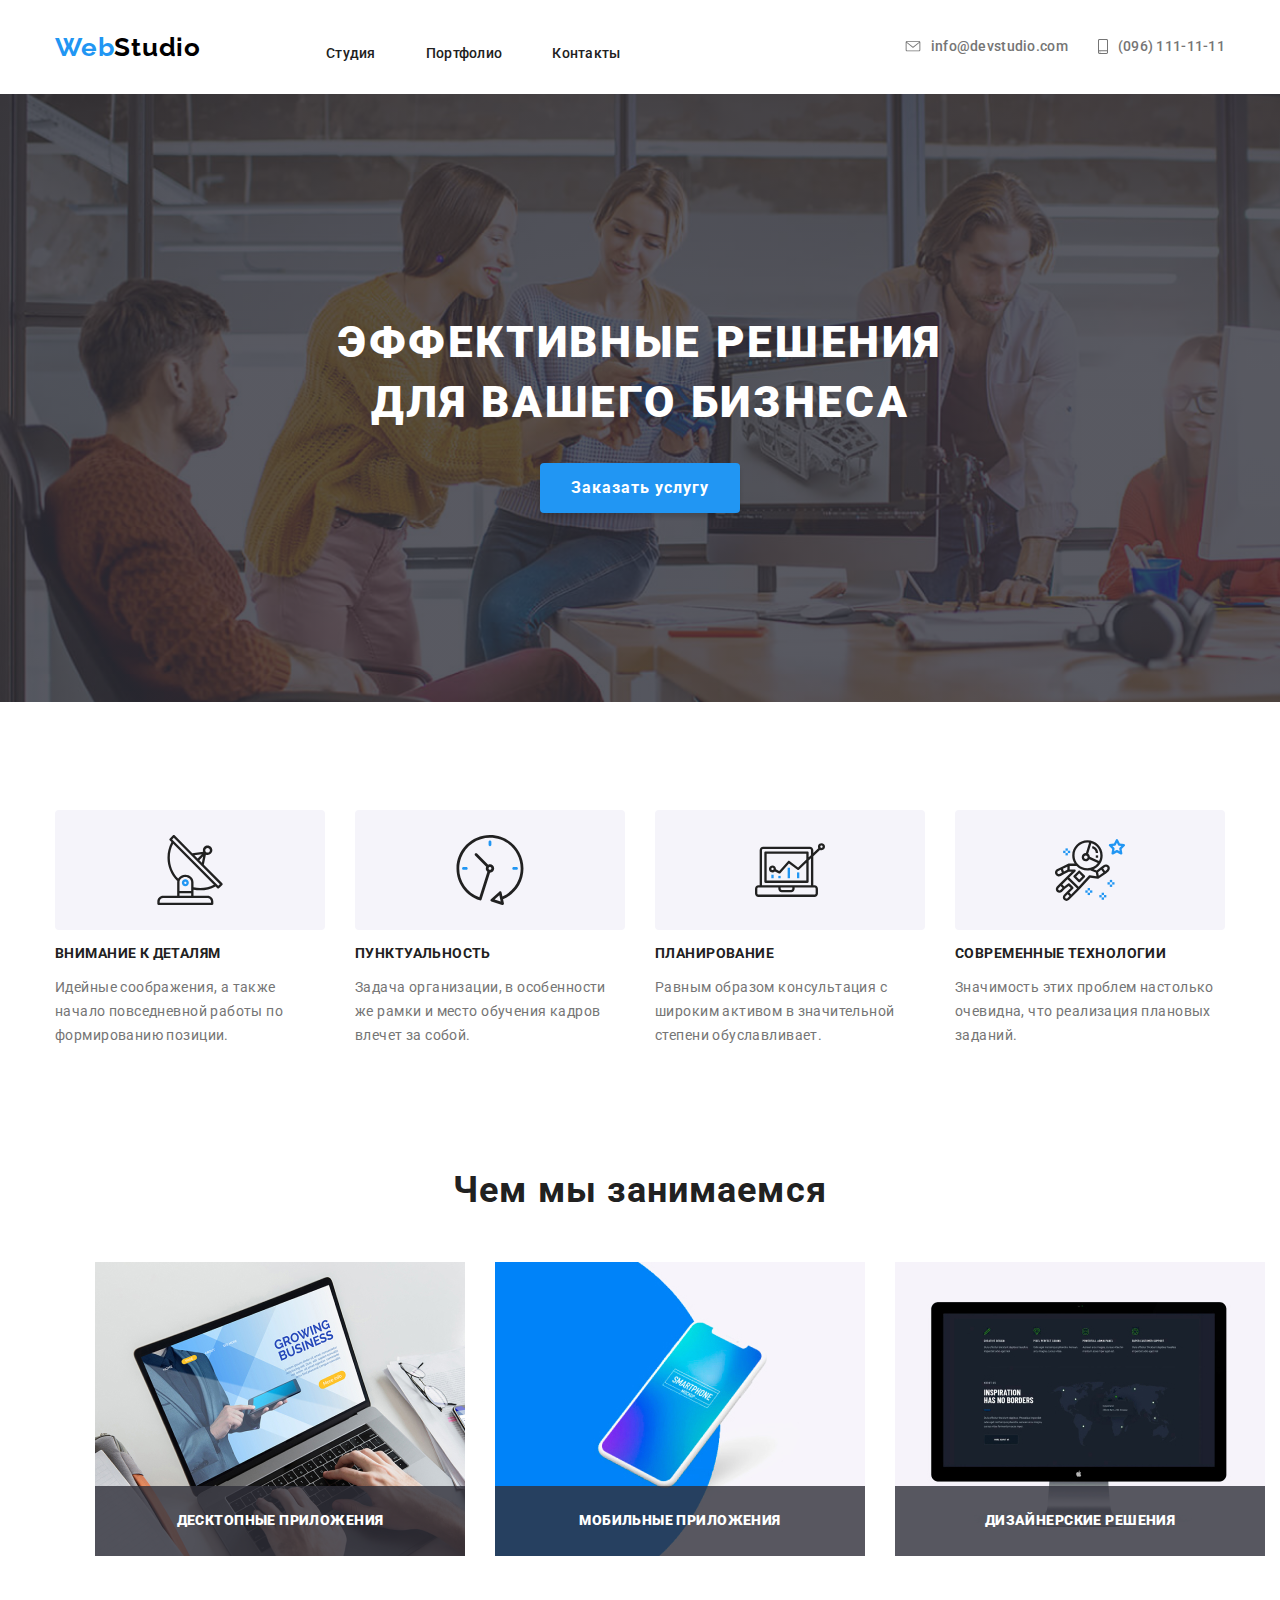
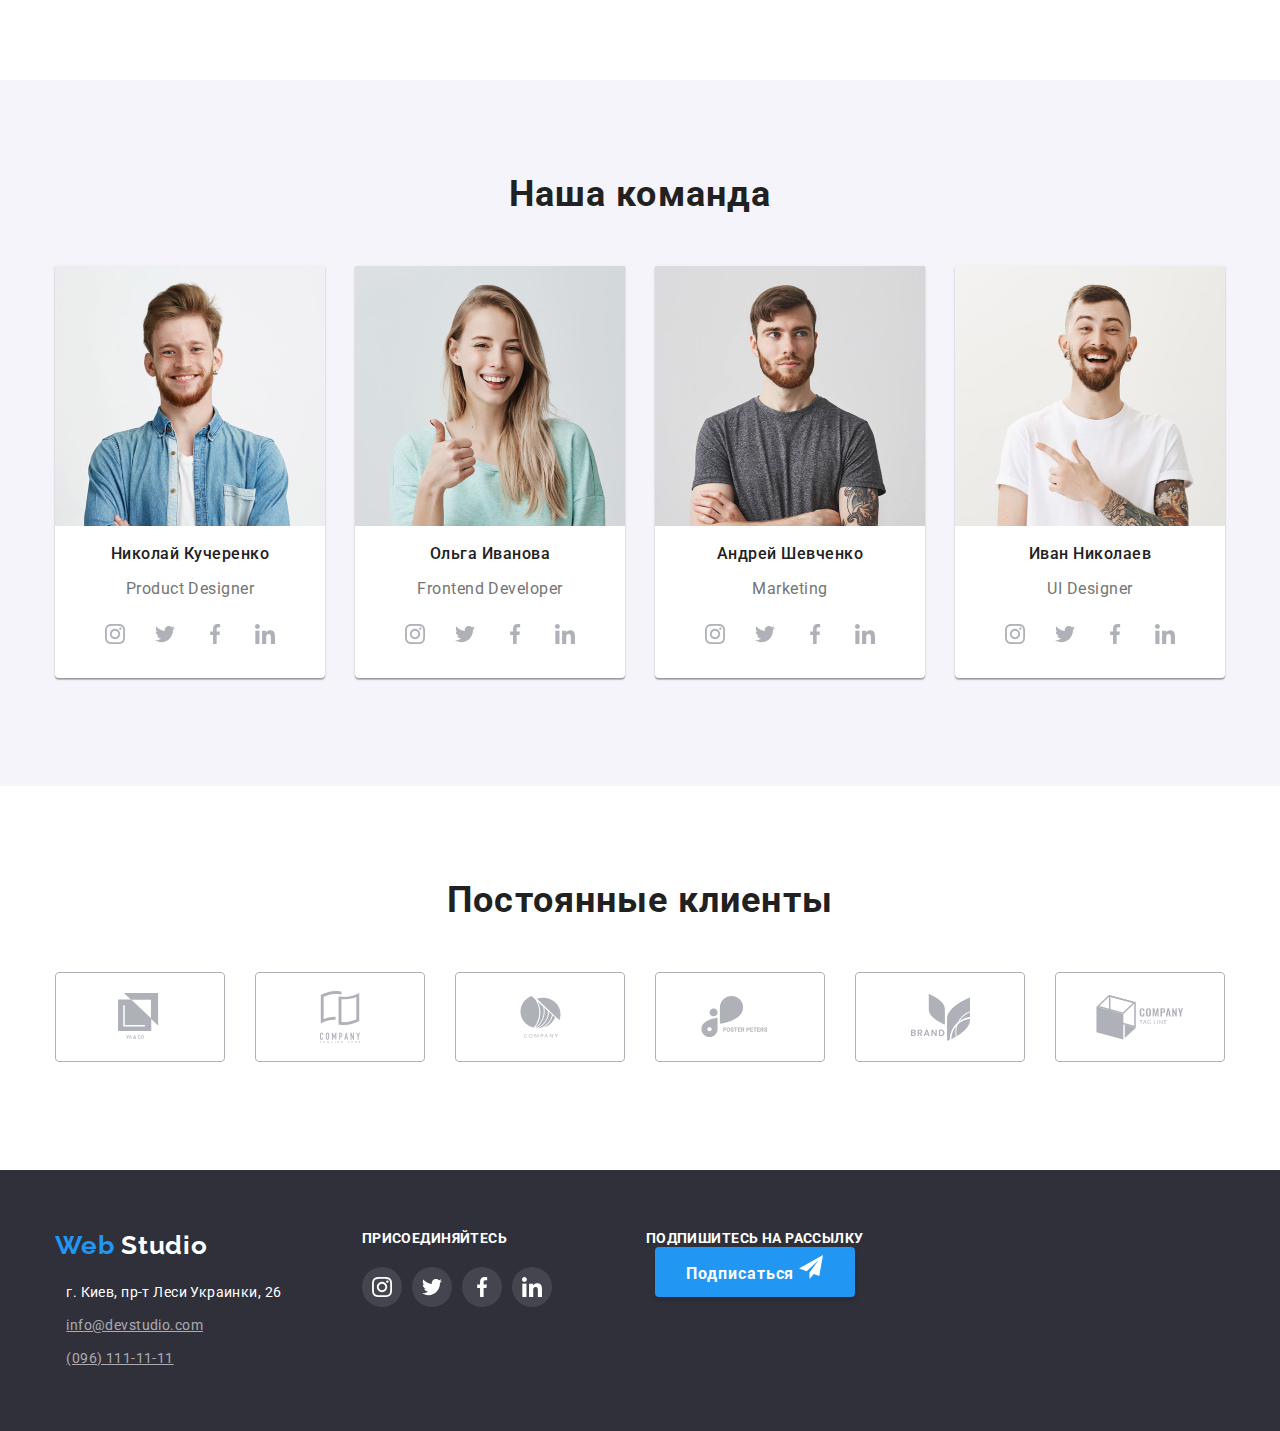
==== index.html @ a3af9cb4 "Сделаны переходы и переменные" ====
<!DOCTYPE html>
<html lang="ru">
  <head>
    <meta charset="UTF-8" />
    <meta name="viewport" content="width=device-width, initial-scale=1.0" />
    <title lang="en">Web Studio</title>
    <link
      href="https://fonts.googleapis.com/css2?family=Raleway:wght@700&family=Roboto:wght@400;500;700;900&display=swap"
      rel="stylesheet"
    />
    <link rel="stylesheet" href="./css/normalize.css" />
    <link rel="stylesheet" href="./css/style.css" />
  </head>
  <body>
    <header class="header">
      <div class="container">
        <nav class="navigation">
          <a class="logo" href="./index.html" lang="en" aria-label="Логотип">
            <span class="logo-blue">Web</span>Studio
          </a>
          <ul class="navigation-list list">
            <li class="navigation-list-item">
              <a class="navigation-list-link link" href="./index.html"
                >Студия</a
              >
            </li>
            <li class="navigation-list-item">
              <a class="navigation-list-link link" href="./portfolio.html"
                >Портфолио</a
              >
            </li>
            <li class="navigation-list-item">
              <a class="navigation-list-link link" href="#">Контакты</a>
            </li>
          </ul>
        </nav>
        <div class="header-utils">
          <address class="header-adress">
            <a class="header-email link" href="mailto:info@devstudio.com">
              <svg width="16" height="11">
                <use href="./img/sprite.svg#icon-email-hover"></use>
              </svg>
              info@devstudio.com
            </a>
            <a class="header-tel link" href="tel:+380961111111">
              <svg width="10" height="15">
                <use href="./img/sprite.svg#icon-smartphone"></use>
              </svg>
              (096) 111-11-11
            </a>
          </address>
        </div>
      </div>
    </header>

    <main>
      <!--Hero section-->
      <section class="hero-text hero-bg">
        <div class="container">
          <h1>
            Эффективные решения<br />
            для вашего бизнеса
          </h1>
          <button class="blue-btn blue-btn-hero">Заказать услугу</button>
        </div>
      </section>

      <!--Секция о нас-->
      <section class="about-us">
        <div class="container">
          <h2 hidden>О нас</h2>
          <ul class="about-us-list list">
            <li>
              <div class="about-us-list-img">
                <svg width="70" height="70">
                  <use href="./img/sprite.svg#icon-antenna-1"></use>
                </svg>
              </div>
              <h3 class="about-us-list-title">Внимание к деталям</h3>
              <p class="about-us-list-description">
                Идейные соображения, а также начало повседневной работы по
                формированию позиции.
              </p>
            </li>
            <li>
              <div class="about-us-list-img">
                <svg width="70" height="70">
                  <use href="./img/sprite.svg#icon-clock-1"></use>
                </svg>
              </div>
              <h3 class="about-us-list-title">Пунктуальность</h3>
              <p class="about-us-list-description">
                Задача организации, в особенности же рамки и место обучения
                кадров влечет за собой.
              </p>
            </li>
            <li>
              <div class="about-us-list-img">
                <svg width="70" height="70">
                  <use href="./img/sprite.svg#icon-diagram-1"></use>
                </svg>
              </div>
              <h3 class="about-us-list-title">Планирование</h3>
              <p class="about-us-list-description">
                Равным образом консультация с широким активом в значительной
                степени обуславливает.
              </p>
            </li>
            <li>
              <div class="about-us-list-img">
                <svg width="70" height="70">
                  <use href="./img/sprite.svg#icon-astronaut-1"></use>
                </svg>
              </div>
              <h3 class="about-us-list-title">Современные технологии</h3>
              <p class="about-us-list-description">
                Значимость этих проблем настолько очевидна, что реализация
                плановых заданий.
              </p>
            </li>
          </ul>
        </div>
      </section>

      <!--Чем мы занимаемся-->
      <section class="services">
        <div class="container">
          <h2>Чем мы занимаемся</h2>
          <ul class="services-list list">
            <li>
              <div class="services-list-img">
                <img
                  src="./img/About_us/about_us.jpg"
                  alt="Десктопные приложения"
                />
                <p class="services-text"><b>Десктопные приложения</b></p>
              </div>
            </li>
            <li>
              <div class="services-list-img">
                <img
                  src="./img/About_us/about_us2.jpg"
                  alt="Мобильные приложения"
                />
                <p class="services-text"><b>Мобильные приложения</b></p>
              </div>
            </li>
            <li>
              <div class="services-list-img">
                <img
                  src="./img/About_us/about_us3.jpg"
                  alt="Дизайнерские решения"
                />
                <p class="services-text"><b>Дизайнерские решения</b></p>
              </div>
            </li>
          </ul>
        </div>
      </section>

      <!--Наша команда-->
      <section class="our-team-background">
        <div class="container">
          <div class="our-team">
            <h2>Наша команда</h2>
            <ul class="our-team-list list">
              <li>
                <img
                  src="./img/our_team/our_team1.jpg"
                  alt="Фото Николая Кучеренко"
                />
                <h3 class="our-teame-name">Николай Кучеренко</h3>
                <p class="our-team-position">Product Designer</p>
                <ul class="social-icons social-icons-team">
                  <li>
                    <a href="" lang="en">
                      <svg width="20" height="20" class="social-icons-link">
                        <use href="./img/sprite.svg#icon-instagram"></use>
                      </svg>
                    </a>
                  </li>
                  <li>
                    <a href="" lang="en">
                      <svg width="20" height="20">
                        <use href="./img/sprite.svg#icon-twitter"></use>
                      </svg>
                    </a>
                  </li>
                  <li>
                    <a href="" lang="en">
                      <svg width="20" height="20">
                        <use href="./img/sprite.svg#icon-facebook"></use>
                      </svg>
                    </a>
                  </li>
                  <li>
                    <a href="" lang="en">
                      <svg width="20" height="20">
                        <use href="./img/sprite.svg#icon-linkedin"></use>
                      </svg>
                    </a>
                  </li>
                </ul>
              </li>
              <li>
                <img
                  src="./img/our_team/our_team2.jpg"
                  alt="Фото Ольги Ивановой"
                />
                <h3 class="our-teame-name">Ольга Иванова</h3>
                <p class="our-team-position">Frontend Developer</p>
                <ul class="social-icons social-icons-team">
                  <li>
                    <a href="" lang="en">
                      <svg width="20" height="20" class="social-icons-link">
                        <use href="./img/sprite.svg#icon-instagram"></use>
                      </svg>
                    </a>
                  </li>
                  <li>
                    <a href="" lang="en">
                      <svg width="20" height="20">
                        <use href="./img/sprite.svg#icon-twitter"></use>
                      </svg>
                    </a>
                  </li>
                  <li>
                    <a href="" lang="en">
                      <svg width="20" height="20">
                        <use href="./img/sprite.svg#icon-facebook"></use>
                      </svg>
                    </a>
                  </li>
                  <li>
                    <a href="" lang="en">
                      <svg width="20" height="20">
                        <use href="./img/sprite.svg#icon-linkedin"></use>
                      </svg>
                    </a>
                  </li>
                </ul>
              </li>
              <li>
                <img
                  src="./img/our_team/our_team3.jpg"
                  alt="Фото Андрея Шевченка"
                />
                <h3 class="our-teame-name">Андрей Шевченко</h3>
                <p class="our-team-position">Marketing</p>
                <ul class="social-icons social-icons-team">
                  <li>
                    <a href="" lang="en">
                      <svg width="20" height="20" class="social-icons-link">
                        <use href="./img/sprite.svg#icon-instagram"></use>
                      </svg>
                    </a>
                  </li>
                  <li>
                    <a href="" lang="en">
                      <svg width="20" height="20">
                        <use href="./img/sprite.svg#icon-twitter"></use>
                      </svg>
                    </a>
                  </li>
                  <li>
                    <a href="" lang="en">
                      <svg width="20" height="20">
                        <use href="./img/sprite.svg#icon-facebook"></use>
                      </svg>
                    </a>
                  </li>
                  <li>
                    <a href="" lang="en">
                      <svg width="20" height="20">
                        <use href="./img/sprite.svg#icon-linkedin"></use>
                      </svg>
                    </a>
                  </li>
                </ul>
              </li>
              <li>
                <img
                  src="./img/our_team/our_team4.jpg"
                  alt="Фото Ивана Николаева"
                />
                <h3 class="our-teame-name">Иван Николаев</h3>
                <p class="our-team-position">UI Designer</p>
                <ul class="social-icons social-icons-team">
                  <li>
                    <a href="" lang="en">
                      <svg width="20" height="20" class="social-icons-link">
                        <use href="./img/sprite.svg#icon-instagram"></use>
                      </svg>
                    </a>
                  </li>
                  <li>
                    <a href="" lang="en">
                      <svg width="20" height="20">
                        <use href="./img/sprite.svg#icon-twitter"></use>
                      </svg>
                    </a>
                  </li>
                  <li>
                    <a href="" lang="en">
                      <svg width="20" height="20">
                        <use href="./img/sprite.svg#icon-facebook"></use>
                      </svg>
                    </a>
                  </li>
                  <li>
                    <a href="" lang="en">
                      <svg width="20" height="20">
                        <use href="./img/sprite.svg#icon-linkedin"></use>
                      </svg>
                    </a>
                  </li>
                </ul>
              </li>
            </ul>
          </div>
        </div>
      </section>

      <!--Постоянные клиенты-->
      <section class="clients">
        <div class="container">
          <h2>Постоянные клиенты</h2>
          <ul class="clients-list">
            <li>
              <a href="#">
                <svg width="44" height="49">
                  <use href="./img/sprite.svg#our_clients1"></use>
                </svg>
              </a>
            </li>

            <li>
              <a href="#">
                <svg width="40" height="52">
                  <use href="./img/sprite.svg#our_clients2"></use>
                </svg>
              </a>
            </li>
            <li>
              <a href="#">
                <svg width="41" height="42">
                  <use href="./img/sprite.svg#our_clients3"></use>
                </svg>
              </a>
            </li>
            <li>
              <a href="#">
                <svg width="79" height="42">
                  <use href="./img/sprite.svg#our_clients4"></use>
                </svg>
              </a>
            </li>
            <li>
              <a href="#">
                <svg width="59" height="47">
                  <use href="./img/sprite.svg#our_clients5"></use>
                </svg>
              </a>
            </li>
            <li>
              <a href="#">
                <svg width="88" height="45">
                  <use href="./img/sprite.svg#our_clients6"></use>
                </svg>
              </a>
            </li>
          </ul>
        </div>
      </section>
    </main>

    <footer class="footer">
      <div class="footer-wrap">
        <div class="footer-list">
          <a class="logo logo-footer" href="/" lang="en"
            ><span class="logo-blue">Web</span> Studio</a
          >
          <address>
            <p class="footer-adress">г. Киев, пр-т Леси Украинки, 26</p>
            <a class="footer-email" href="mailto:info@devstudio.com"
              >info@devstudio.com</a
            >
            <a class="footer-tel" href="tel:+380961111111">(096) 111-11-11</a>
          </address>
        </div>
        <div>
          <b class="subscribe">присоединяйтесь</b>
          <ul class="social-icons social-icons-footer">
            <li>
              <a href="" lang="en">
                <svg width="20" height="20" class="social-icons-link">
                  <use href="./img/sprite.svg#icon-instagram"></use>
                </svg>
              </a>
            </li>
            <li>
              <a href="" lang="en">
                <svg width="20" height="20">
                  <use href="./img/sprite.svg#icon-twitter"></use>
                </svg>
              </a>
            </li>
            <li>
              <a href="" lang="en">
                <svg width="20" height="20">
                  <use href="./img/sprite.svg#icon-facebook"></use>
                </svg>
              </a>
            </li>
            <li>
              <a href="" lang="en">
                <svg width="20" height="20">
                  <use href="./img/sprite.svg#icon-linkedin"></use>
                </svg>
              </a>
            </li>
          </ul>
        </div>
        <div class="subscribe-form">
          <b class="subscribe-btn">Подпишитесь на рассылку</b>
          <button class="blue-btn">
            Подписаться
            <svg width="24" height="24">
              <use href="./img/sprite.svg#icon-email-footer"></use>
            </svg>
          </button>
        </div>
      </div>
    </footer>
  </body>
</html>
---- css/style.css ----
:root {
  --main-font: 'Roboto', sans-serif;
  --secondary-font: 'Raleway', sans-serif;
  --white-color: #fff;
  --blue-color: #2196f3;
  --blue-hover-color: #188ce8;
  --dark-grey-color: #757575;
  --light-grey-color: #e5e5e5;
  --black-color: #212121;
}
a:hover,
a:focus {
  color: var(--blue-color);
  transition: cubic-bezier(0.4, 0, 0.2, 1);
  transition-duration: 250ms;
}
body {
  background-color: var(--white-color);
  font-family: var(--main-font);
  color: var(--dark-grey-color);
  font-size: 14px;
}
.container {
  width: 1200px;
  padding-left: 15px;
  padding-right: 15px;
  margin-left: auto;
  margin-right: auto;
  box-sizing: border-box;
}
/* HEADER*/

.header .container {
  display: flex;
  align-items: center;
  justify-content: space-between;
}
.navigation {
  display: flex;
  align-items: center;
}
.navigation-list {
  display: flex;
  margin-bottom: 0;
}
.navigation-list-item:not(:last-child) {
  margin-right: 50px;
}
.logo,
.logo:hover,
.logo:focus {
  font-family: var(--secondary-font);
  font-style: normal;
  font-weight: bold;
  font-size: 26px;
  line-height: 1.19;
  letter-spacing: 0.03em;
  color: #000000;
  text-decoration: none;
  margin-right: 85px;
}
.logo-blue {
  font-family: var(--secondary-font);
  font-style: normal;
  font-weight: bold;
  font-size: 26px;
  line-height: 1.19;
  letter-spacing: 0.03em;
  color: var(--blue-color);
}
.logo-footer {
  margin-bottom: 20px;
}
.logo-footer,
.logo-footer:hover,
.logo-footer:focus {
  color: var(--white-color);
  transition: cubic-bezier(0.4, 0, 0.2, 1);
  transition-duration: 250ms;
}

.link {
  text-decoration: none;
  display: block;
}
.list {
  list-style: none;
}
.navigation-list-link,
.header-adress {
  font-weight: 500;
  font-size: 14px;
  line-height: 1.14;
  letter-spacing: 0.02em;
  color: var(--black-color);
  text-decoration: none;
  display: flex;
  align-items: center;
  position: relative;
}
.navigation-list-link::after {
  content: '';
  width: 100%;
  height: 4px;
  display: none;
  position: absolute;
  left: 0;
  bottom: 0;
  background: var(--blue-color);
  border-radius: 2px;
}
.navigation-list-link:hover::after,
.navigation-list-link:focus::after {
  display: block;
  transition: cubic-bezier(0.4, 0, 0.2, 1);
  transition-duration: 250ms;
}

.header-adress a {
  display: flex;
  align-items: center;
}
.header-email:hover svg,
.header-email:focus svg,
.header-tel:hover svg,
.header-tel:focus svg {
  fill: var(--blue-color);
  transition: cubic-bezier(0.4, 0, 0.2, 1);
  transition-duration: 250ms;
}
.header-adress svg {
  margin-right: 10px;
  color: var(--dark-grey-color);
}
.header-email svg,
.header-tel svg {
  fill: var(--dark-grey-color);
}

.header-email-hover {
  fill: var(--blue-color);
  transition: cubic-bezier(0.4, 0, 0.2, 1);
  transition-duration: 250ms;
}
.header-tel:hover svg,
.header-tel:focus svg {
  fill: var(--blue-color);
  transition: cubic-bezier(0.4, 0, 0.2, 1);
  transition-duration: 250ms;
}
.navigation-list-link:hover,
.navigation-list-link:focus,
.header-email:hover,
.header-email:focus,
.header-tel:hover,
.header-tel:focus {
  color: var(--blue-color);
  transition: cubic-bezier(0.4, 0, 0.2, 1);
  transition-duration: 250ms;
}
.navigation-list-link {
  padding-top: 32px;
  padding-bottom: 32px;
}
.header-utils {
  display: flex;
}
.header-email:not(:last-child) {
  margin-right: 30px;
}
.header-email,
.header-tel {
  font-weight: 500;
  font-size: 14px;
  line-height: 1.14;
  letter-spacing: 0.02em;
  text-decoration: none;
  color: var(--dark-grey-color);
  display: inline-block;
  font-style: normal;
}

/* Hero section*/

h1 {
  font-style: normal;
  font-weight: 900;
  font-size: 44px;
  line-height: 1.36;
  text-align: center;
  letter-spacing: 0.06em;
  text-transform: uppercase;
  color: var(--white-color);
  margin: 30px 0;
}
.hero-bg {
  max-width: 1600px;
  background-image: linear-gradient(
      rgba(47, 48, 58, 0.8),
      rgba(47, 48, 58, 0.8)
    ),
    url('../img/hero/bg.jpg');
  background-color: var(--black-color);
  background-repeat: no-repeat;
  background-size: cover;
  margin-left: auto;
  margin-right: auto;
}
.hero-text {
  display: flex;
  padding: 189px 0;
  flex-grow: 1;
  justify-content: center;
  align-items: center;
  flex-direction: column;
  box-sizing: border-box;
}

.blue-btn {
  background: var(--blue-color);
  box-shadow: 0px 4px 4px rgba(0, 0, 0, 0.15);
  border-radius: 4px;
  font-style: normal;
  font-weight: bold;
  font-size: 16px;
  line-height: 1.87;
  text-align: center;
  letter-spacing: 0.06em;
  color: var(--white-color);
  width: 200px;
  height: 50px;
  border: none;
  margin: 0 auto;
  display: block;
  cursor: pointer;
}
.blue-btn-hero:hover {
  background: var(--blue-hover-color);
  transition: cubic-bezier(0.4, 0, 0.2, 1);
  transition-duration: 250ms;
}

/* О нас*/
h2 {
  font-style: normal;
  font-weight: bold;
  font-size: 36px;
  line-height: 1.16;
  text-align: center;
  letter-spacing: 0.03em;
  color: var(--black-color);
  margin-bottom: 50px;
  margin-top: 0;
}
.about-us {
  padding: 94px 0 0 0;
}
.about-us-list {
  display: flex;
  flex-direction: row;
  justify-content: space-between;
  padding: 0;
}
.about-us-list li {
  width: 270px;
}
.about-us-list-img {
  background: #f5f4fa;
  border-radius: 4px;
  height: 120px;
  width: 100%;
  display: flex;
  justify-content: center;
  align-items: center;
}
.about-us-list-title {
  font-style: normal;
  font-weight: bold;
  font-size: 14px;
  line-height: 1.33;
  letter-spacing: 0.03em;
  text-transform: uppercase;
  color: var(--black-color);
}
.about-us-list-description {
  font-style: normal;
  font-weight: normal;
  font-size: 14px;
  line-height: 1.71;
  letter-spacing: 0.03em;
  color: var(--dark-grey-color);
}
/* Чем мы занимаемся*/
.services {
  padding: 94px 0 0 0;
}
.services-list {
  display: flex;
  flex-direction: row;
  justify-content: space-between;
  padding-bottom: 110px;
}
.services-list li {
  position: relative;
  justify-content: center;
  align-items: center;
  display: flex;
}
.services-list li:not(:last-child) {
  margin-right: 30px;
}
.services-list-img {
  border-radius: 4px;
  width: 100%;
  display: flex;
}
.services-text {
  font-style: normal;
  font-weight: bold;
  font-size: 14px;
  line-height: 1.14;
  text-align: center;
  letter-spacing: 0.03em;
  text-transform: uppercase;
  color: var(--white-color);
  background: rgba(47, 48, 58, 0.8);
  width: 370px;
  height: 70px;
  position: absolute;
  bottom: 0px;
  left: 0px;
  margin: 0px;
  align-items: center;
  display: flex;
  justify-content: center;
}
/*Наша команда*/
.our-team-background {
  background-color: #f5f4fa;
  padding: 94px 0 94px 0;
}

.our-team {
  width: 1170px;
  margin: 0 auto;
}
.our-team-list li:not(:last-child) {
  margin-right: 30px;
}
.our-team-list {
  display: flex;
  flex-direction: row;
  padding: 0;
}
.our-team-list li {
  background: var(--white-color);
  box-shadow: 0px 2px 1px rgba(0, 0, 0, 0.2), 0px 1px 1px rgba(0, 0, 0, 0.14),
    0px 1px 3px rgba(0, 0, 0, 0.12);
  border-radius: 0px 0px 4px 4px;
}
.our-teame-name {
  font-style: normal;
  font-weight: 500;
  font-size: 16px;
  line-height: 1.18;
  text-align: center;
  letter-spacing: 0.03em;
  color: var(--black-color);
}
.our-team-position {
  font-style: normal;
  font-weight: normal;
  font-size: 16px;
  line-height: 1.18;
  text-align: center;
  letter-spacing: 0.03em;
  color: var(--dark-grey-color);
}
.social-icons {
  list-style: none;
  display: flex;
  padding: 0;
  justify-content: center;
}
.social-icons li {
  box-shadow: none;
}
.social-icons li:not(:last-child) {
  margin: 0 10px 24px 0;
}
.social-icons li a {
  width: 40px;
  height: 40px;
  align-items: center;
  display: flex;
  justify-content: center;
  border-radius: 50%;
}
.social-icons li a:hover,
.social-icons li a:focus {
  background: var(--blue-color);
  transition: cubic-bezier(0.4, 0, 0.2, 1);
  transition-duration: 250ms;
}
.social-icons-footer li a svg {
  fill: var(--white-color);
}
.social-icons,
.social-icons-team li a svg {
  fill: #afb1b8;
}

.social-icons li a:hover svg,
.social-icons li a:focus svg {
  fill: var(--white-color);
  transition: cubic-bezier(0.4, 0, 0.2, 1);
  transition-duration: 250ms;
}
.social-icons-footer li a {
  width: 40px;
  height: 40px;
  align-items: center;
  display: flex;
  justify-content: center;
  border-radius: 50%;
  background: rgba(255, 255, 255, 0.1);
}
.social-icons-footer {
  margin-top: 20px;
}

/*Клиенты*/
.clients {
  padding: 94px 0 94px 0;
}
.clients-list {
  margin-top: 50px;
  align-items: center;
  display: flex;
  justify-content: center;
  list-style: none;
  padding: 0;
}
.clients-list li a {
  border: 1px solid #afb1b8;
  box-sizing: border-box;
  border-radius: 4px;
  align-items: center;
  display: flex;
  justify-content: center;
  width: 170px;
  height: 90px;
}
.clients-list li:not(:last-child) {
  margin-right: 30px;
}
.clients-list li a svg {
  fill: #afb1b8;
}

.clients-list li a:hover svg,
.clients-list li a:focus svg {
  fill: var(--blue-color);
  transition: cubic-bezier(0.4, 0, 0.2, 1);
  transition-duration: 250ms;
}
.clients-list li a:hover,
.clients-list li a:focus {
  border: 1px solid var(--blue-color);
  transition: cubic-bezier(0.4, 0, 0.2, 1);
  transition-duration: 250ms;
}
/* Footer*/
.footer {
  background: #2f303a;
}
.footer-wrap {
  width: 1170px;
  margin: 0 auto;
  display: flex;
  padding: 60px 0;
}
.footer-list {
  align-items: center;
  display: flex;
  justify-content: center;
  flex-direction: column;
  margin-right: 69px;
}
.footer-adress {
  font-style: normal;
  font-weight: normal;
  font-size: 14px;
  line-height: 1.71;
  letter-spacing: 0.03em;
  color: var(--white-color);
  margin-top: 0;
  margin-bottom: 9px;
}
.footer-email,
.footer-tel {
  display: block;
  font-style: normal;
  font-weight: normal;
  font-size: 14px;
  line-height: 1.71;
  letter-spacing: 0.03em;
  color: rgba(255, 255, 255, 0.6);
}
.footer-email {
  margin-bottom: 9px;
}
.subscribe {
  font-style: normal;
  font-weight: bold;
  font-size: 14px;
  line-height: 1.14;
  letter-spacing: 0.03em;
  text-transform: uppercase;
  color: var(--white-color);
}
.subscribe-btn {
  font-style: normal;
  font-weight: bold;
  font-size: 14px;
  line-height: 1.14;
  letter-spacing: 0.03em;
  text-transform: uppercase;
  color: var(--white-color);
}
.subscribe-form {
  margin-left: 94px;
}

/*Портфоло*/
.button-portfolio-list {
  align-items: center;
  display: flex;
  justify-content: center;
  list-style: none;
}
.button-portfolio {
  font-style: normal;
  font-weight: 500;
  font-size: 16px;
  line-height: 1.16;
  text-align: center;
  letter-spacing: 0.03em;
  color: var(--black-color);
  background: #f5f4fa;
  border-radius: 4px;
  border: 0;
  padding: 6px 22px;
  display: block;
}
.button-portfolio-list li:not(:last-child) .button-portfolio {
  margin-right: 8px;
}

.button-portfolio:hover,
.button-portfolio:focus {
  background: var(--blue-color);
  box-shadow: 0px 2px 2px rgba(0, 0, 0, 0.12), 0px 1px 2px rgba(0, 0, 0, 0.08),
    0px 3px 1px rgba(0, 0, 0, 0.1);
  border-radius: 4px;
  color: var(--white-color);
  transition: cubic-bezier(0.4, 0, 0.2, 1);
  transition-duration: 250ms;
}
.portfolio-item {
  text-decoration: none;
}
.portfolio-item-title {
  font-style: normal;
  font-weight: bold;
  font-size: 18px;
  line-height: 2;
  letter-spacing: 0.06em;
  color: var(--black-color);
  text-align: left;
  padding: 0 24px;
  margin-bottom: 0;
}
.portfoli-item-theme {
  font-style: normal;
  font-weight: normal;
  font-size: 16px;
  line-height: 1.87;
  letter-spacing: 0.03em;
  color: var(--dark-grey-color);
  padding: 0 24px;
}
/*Портфолио*/
.portfolio {
  padding: 94px 0;
}
.button-portfolio-list {
  margin-bottom: 50px;
}
.portfolio-list {
  align-items: flex-start;
  display: flex;
  flex-wrap: wrap;
  padding: 0;
}
.portfolio-list li {
  width: 370px;
  height: 404px;
  margin-right: 30px;
  margin-bottom: 30px;
  border: 1px solid #eeeeee;
  box-sizing: border-box;
}
.portfolio-list li:nth-child(3n) {
  margin-right: 0px;
}
.portfolio-list li:hover,
.portfolio-list li:focus {
  box-shadow: 1px 4px 6px rgba(0, 0, 0, 0.16), 0px 4px 4px rgba(0, 0, 0, 0.06),
    0px 1px 1px rgba(0, 0, 0, 0.12);
  transition: background-color 2s cubic-bezier(0.4, 0, 0.2, 1);
  transition-duration: 2500ms;
}
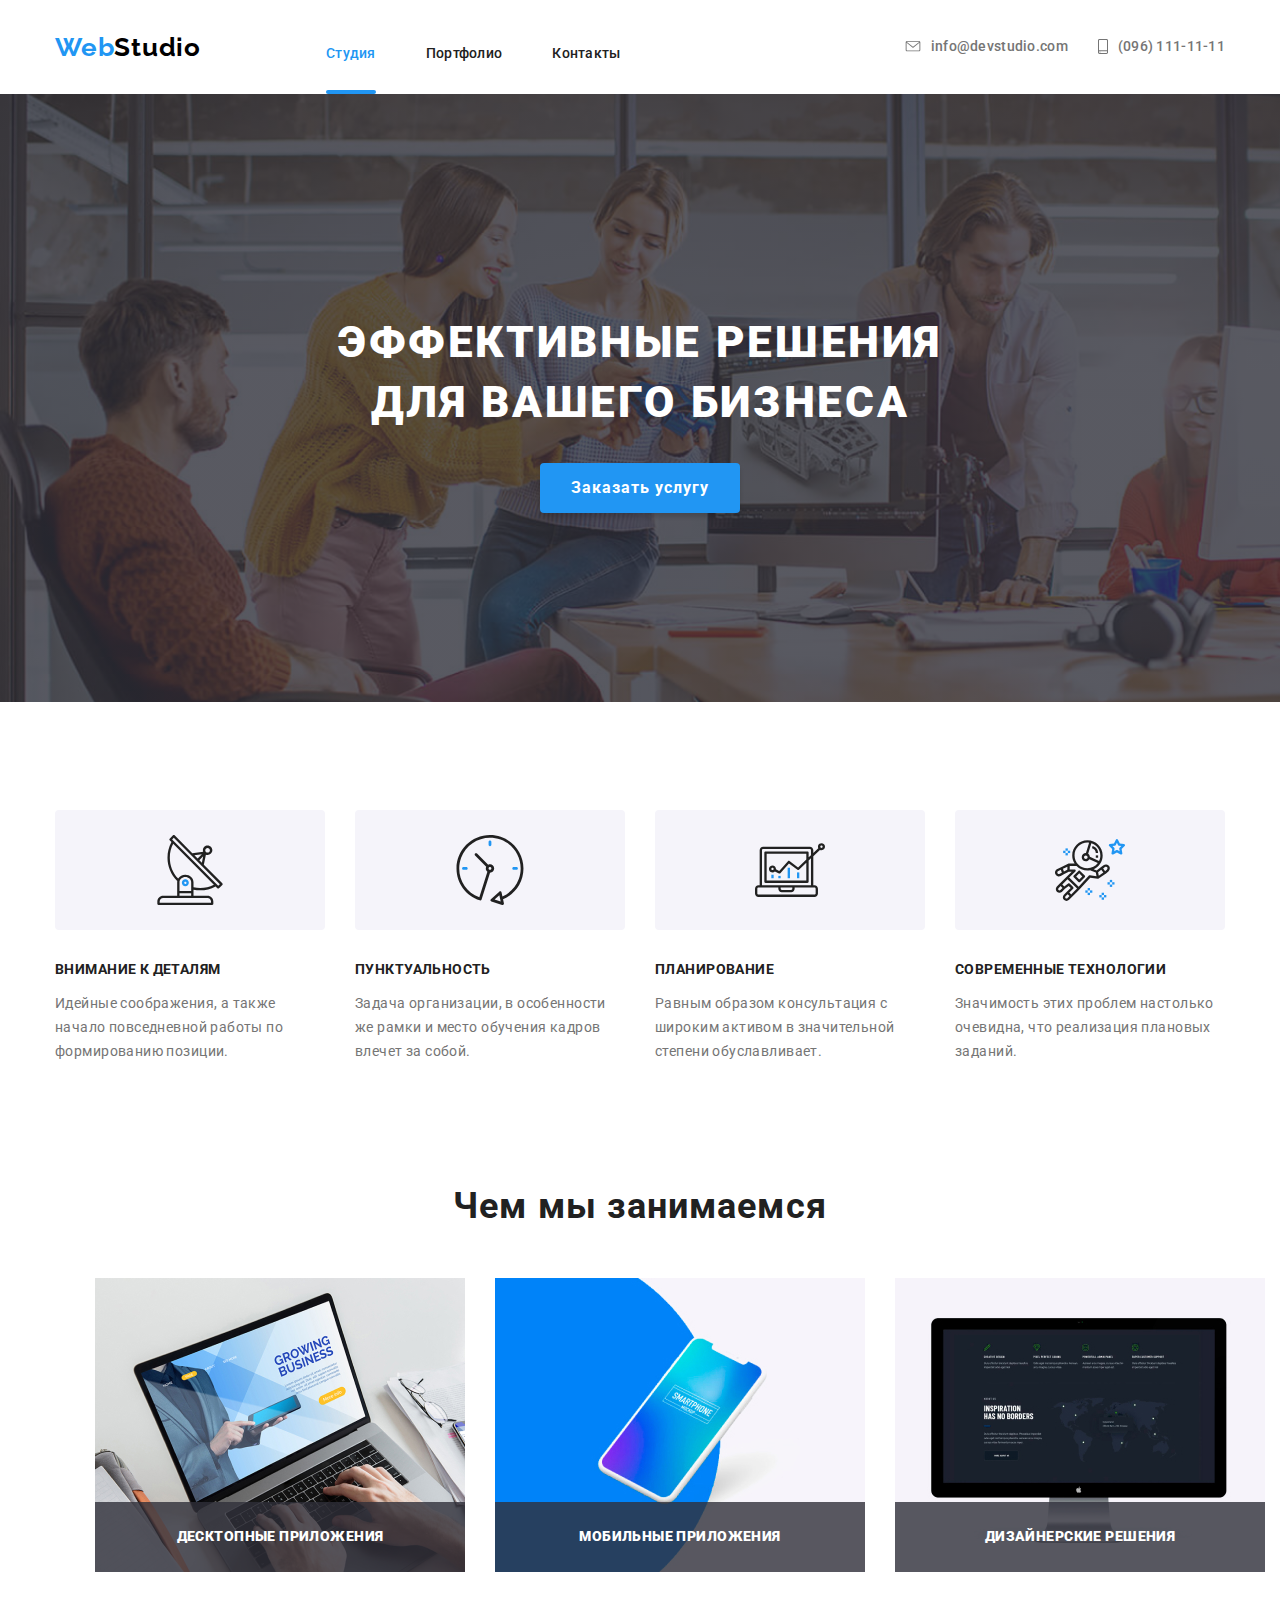
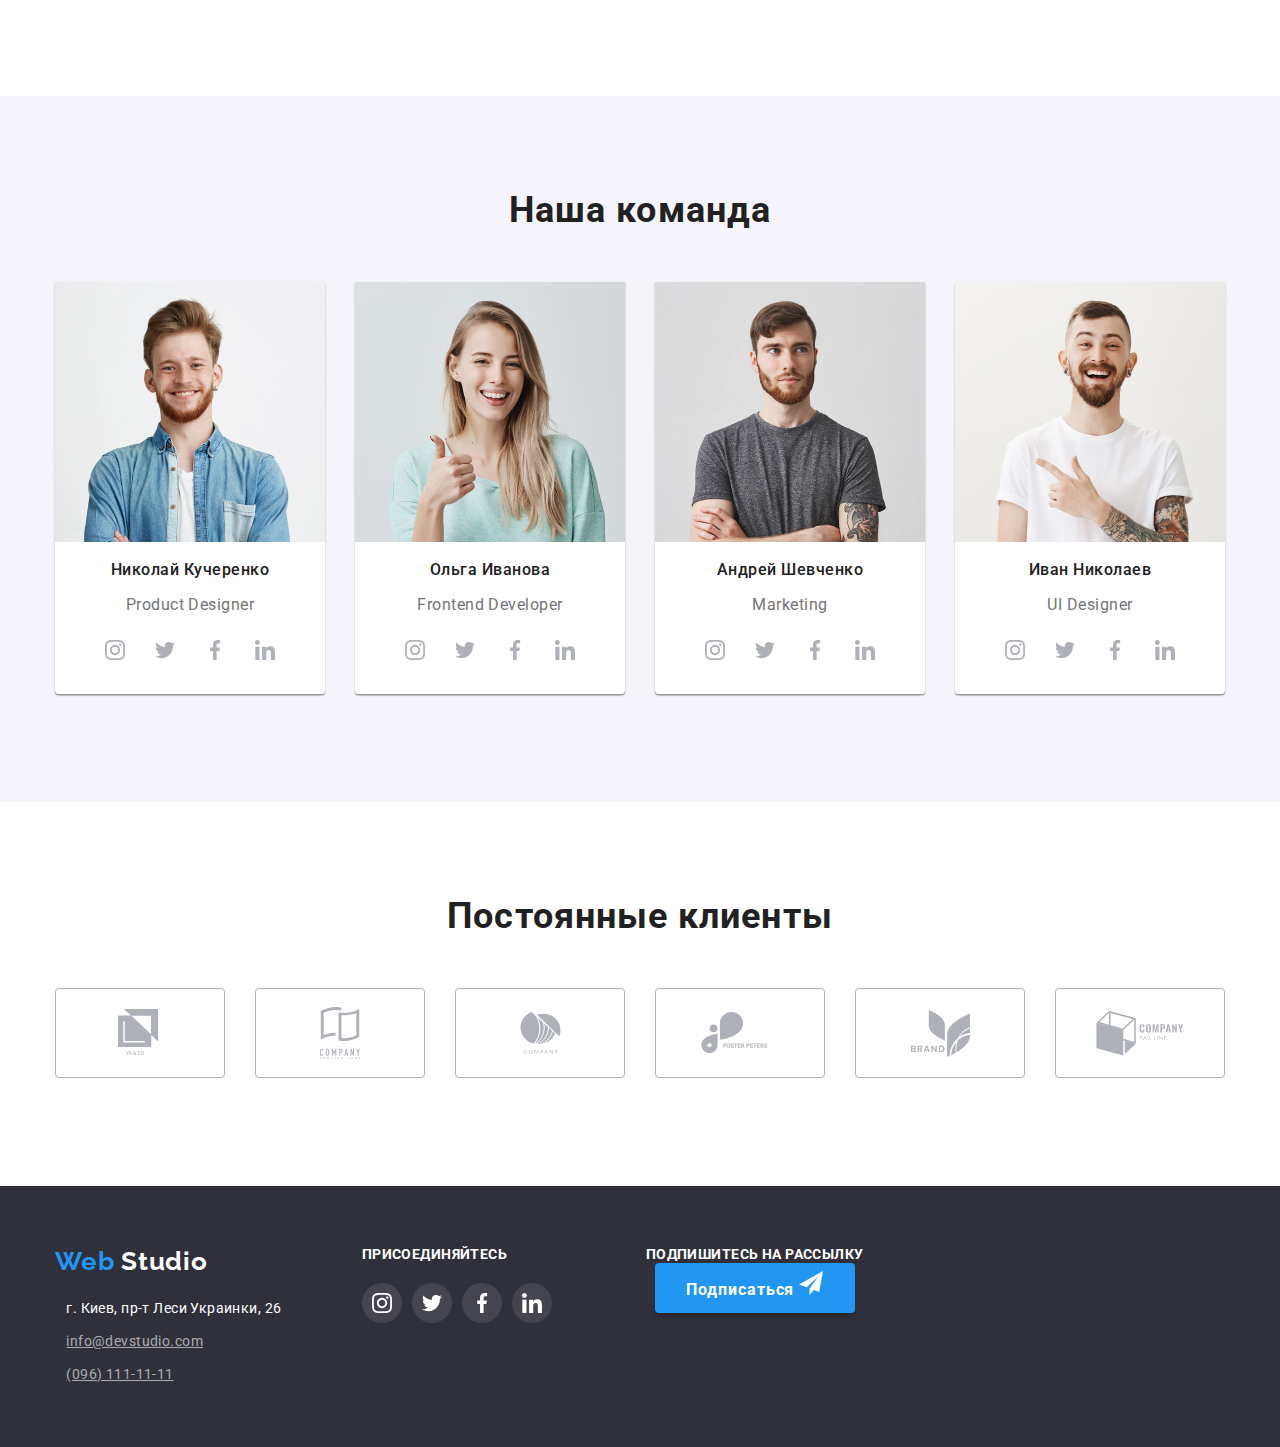
==== commit 1d7c0880: "Homework 5/3" ====
--- a/index.html
+++ b/index.html
@@ -20,7 +20,7 @@
           </a>
           <ul class="navigation-list list">
             <li class="navigation-list-item">
-              <a class="navigation-list-link link" href="./index.html"
+              <a class="active navigation-list-link link" href="./index.html"
                 >Студия</a
               >
             </li>
--- a/css/style.css
+++ b/css/style.css
@@ -100,20 +100,21 @@
 }
 .navigation-list-link::after {
   content: '';
-  width: 100%;
+  width: 0;
   height: 4px;
-  display: none;
+  display: block;
   position: absolute;
   left: 0;
   bottom: 0;
   background: var(--blue-color);
   border-radius: 2px;
+  transition: cubic-bezier(0.4, 0, 0.2, 1);
+  transition-duration: 250ms;
 }
 .navigation-list-link:hover::after,
-.navigation-list-link:focus::after {
-  display: block;
-  transition: cubic-bezier(0.4, 0, 0.2, 1);
-  transition-duration: 250ms;
+.navigation-list-link:focus::after,
+.active::after {
+  width: 100%;
 }
 
 .header-adress a {
@@ -153,7 +154,8 @@
 .header-email:hover,
 .header-email:focus,
 .header-tel:hover,
-.header-tel:focus {
+.header-tel:focus,
+.active {
   color: var(--blue-color);
   transition: cubic-bezier(0.4, 0, 0.2, 1);
   transition-duration: 250ms;
@@ -274,6 +276,7 @@
   align-items: center;
 }
 .about-us-list-title {
+  margin-top: 30px;
   font-style: normal;
   font-weight: bold;
   font-size: 14px;
@@ -569,7 +572,9 @@
 }
 .portfolio-item {
   text-decoration: none;
-}
+  height: 100%;
+}
+
 .portfolio-item-title {
   font-style: normal;
   font-weight: bold;
@@ -619,5 +624,32 @@
   box-shadow: 1px 4px 6px rgba(0, 0, 0, 0.16), 0px 4px 4px rgba(0, 0, 0, 0.06),
     0px 1px 1px rgba(0, 0, 0, 0.12);
   transition: background-color 2s cubic-bezier(0.4, 0, 0.2, 1);
-  transition-duration: 2500ms;
-}
+  transition-duration: 250ms;
+}
+.portfoli-item-text {
+  font-size: 18px;
+  background: rgba(33, 150, 243, 0.9);
+  color: #ffffff;
+  line-height: 28px;
+  width: 100%;
+  height: 100%;
+  position: absolute;
+  top: 100%;
+  left: 0px;
+  letter-spacing: 0.03em;
+  font-style: normal;
+  font-weight: normal;
+  align-items: center;
+  display: flex;
+  padding: 63px 24px 63px 24px;
+  box-sizing: border-box;
+  transition: top 2s cubic-bezier(0.4, 0, 0.2, 1);
+  transition-duration: 250ms;
+}
+.portfolio-item-img {
+  position: relative;
+  overflow: hidden;
+}
+.portfolio-item:hover .portfoli-item-text {
+  top: 0;
+}
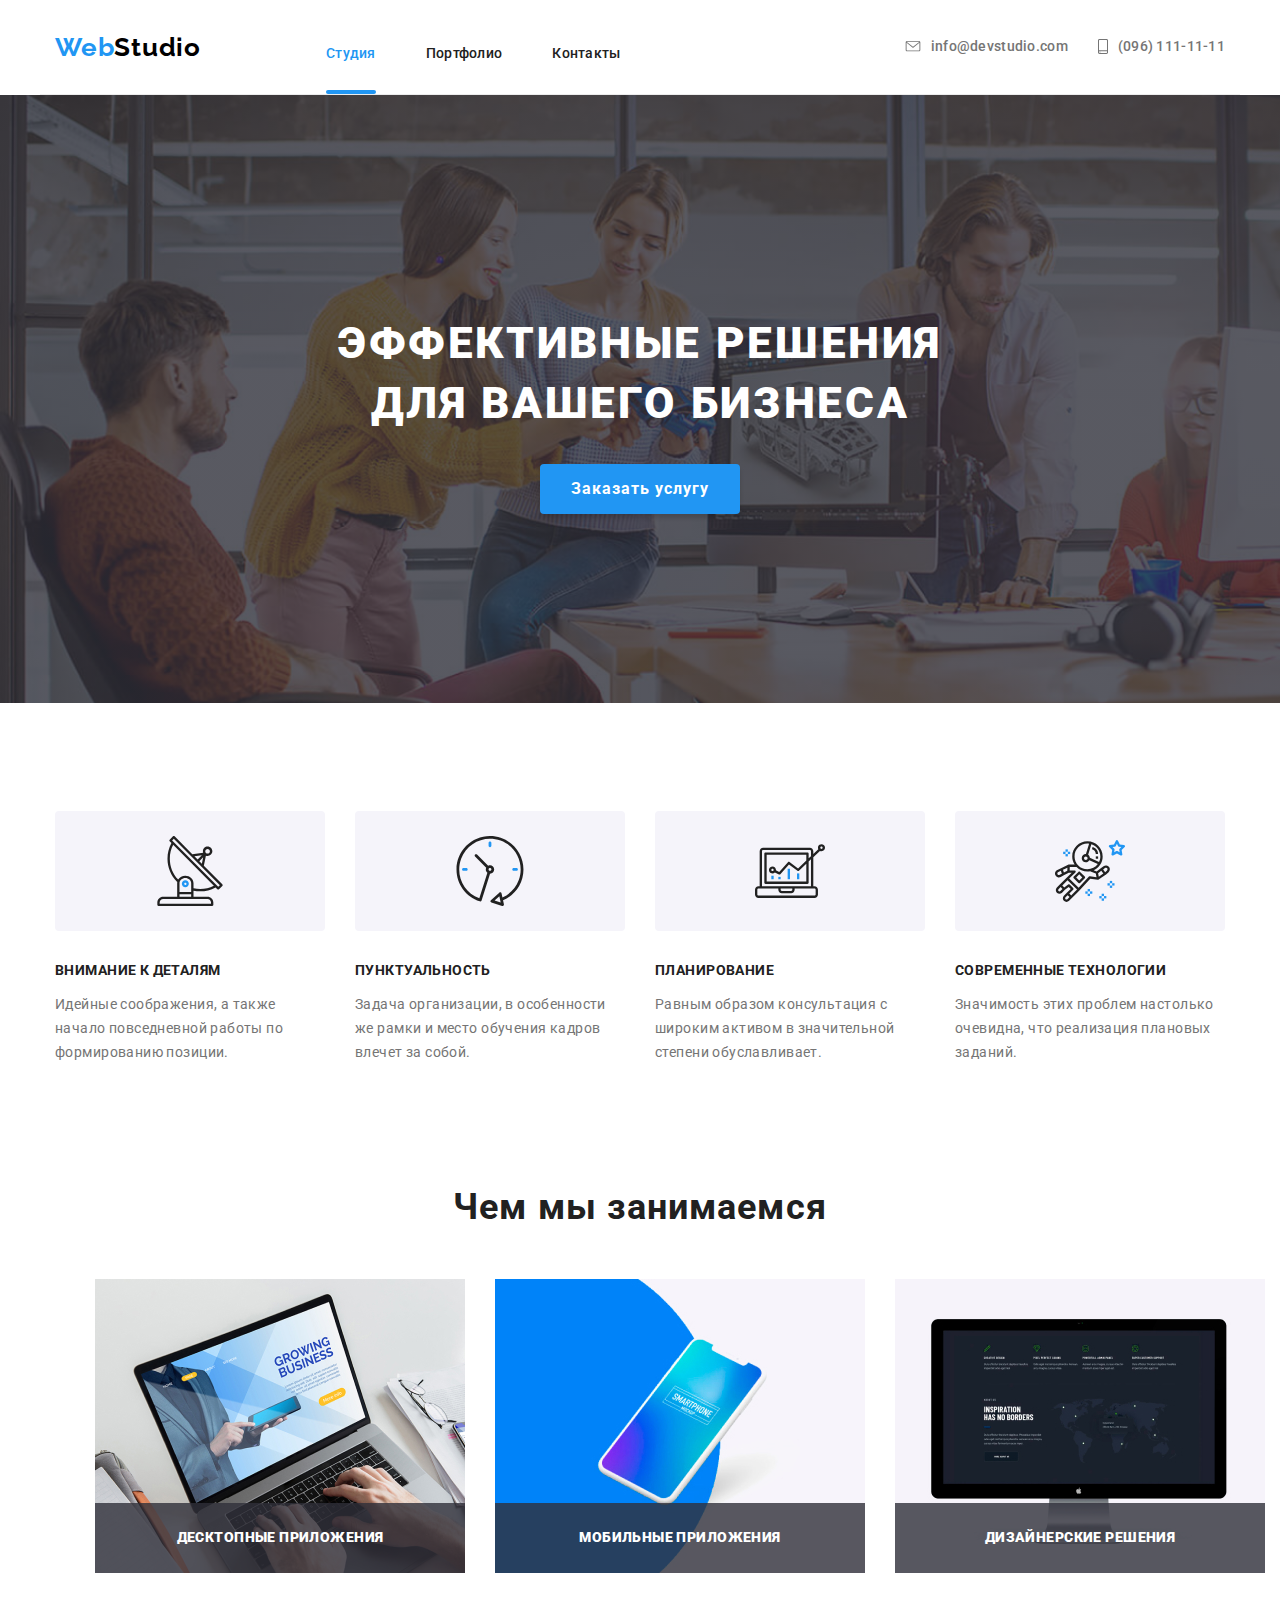
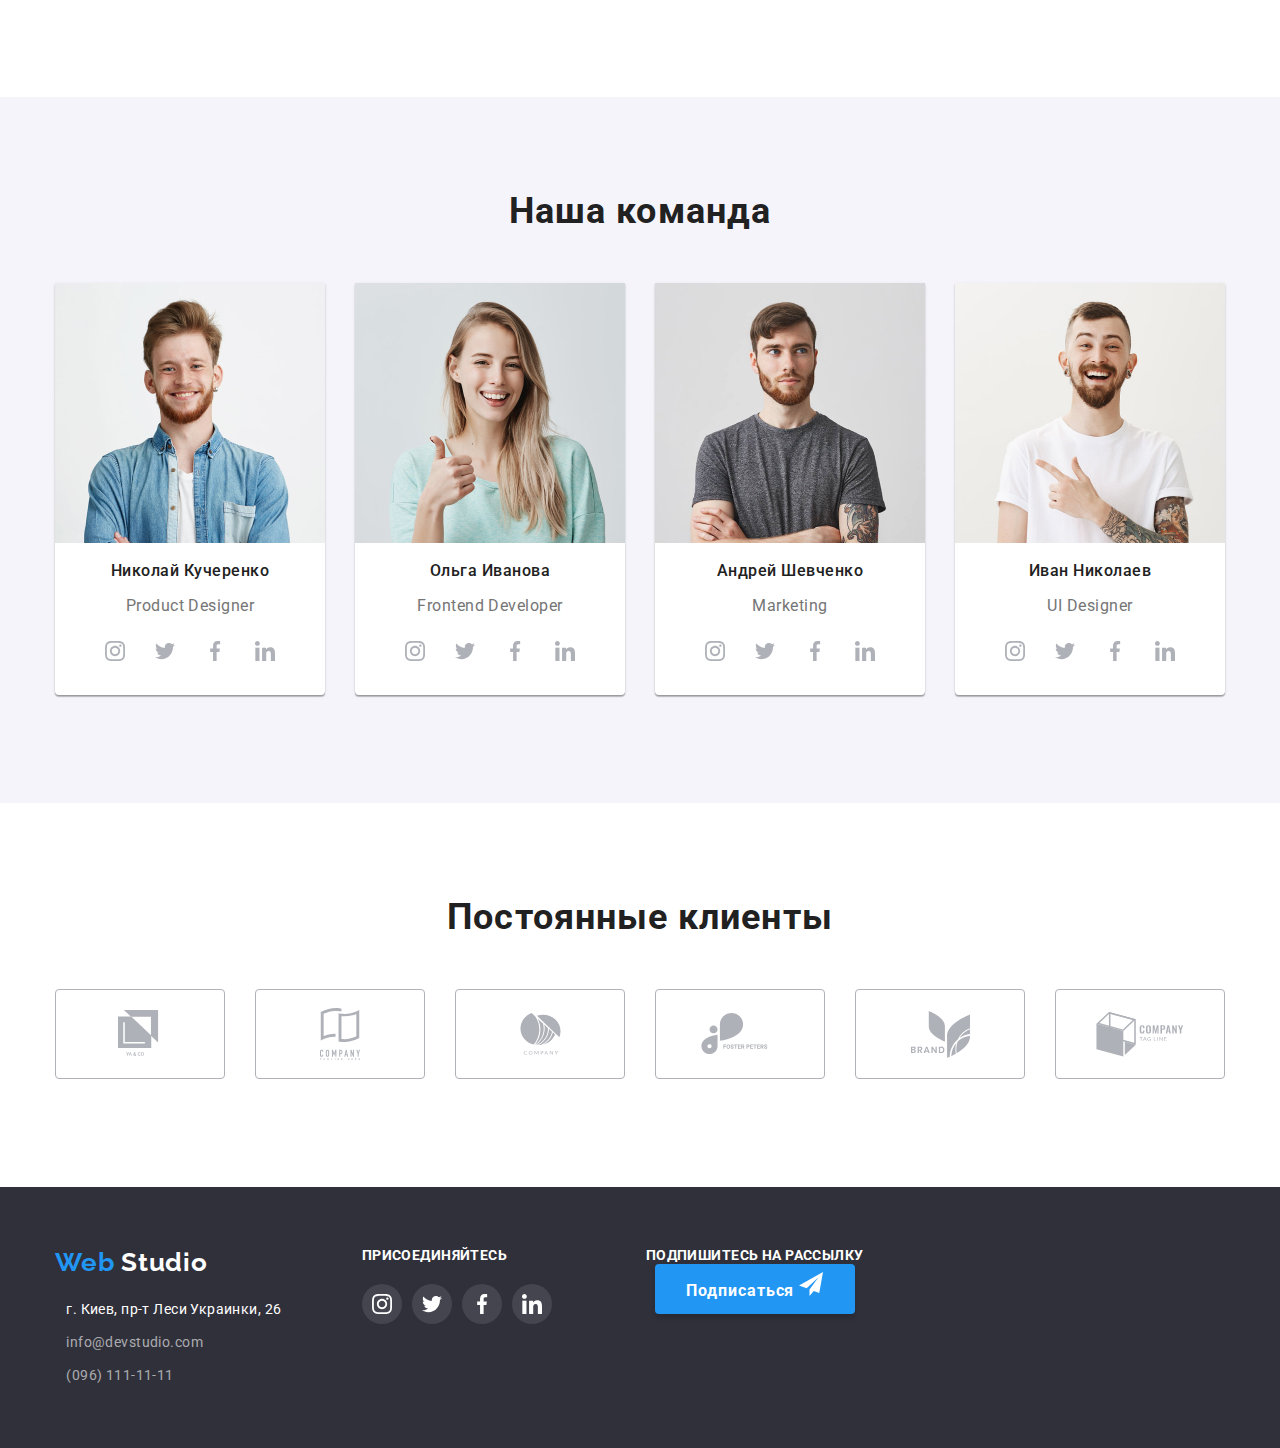
==== commit 020e807f: "new homework 5" ====
--- a/index.html
+++ b/index.html
@@ -61,7 +61,9 @@
             Эффективные решения<br />
             для вашего бизнеса
           </h1>
-          <button class="blue-btn blue-btn-hero">Заказать услугу</button>
+          <button data-modal-open class="blue-btn blue-btn-hero">
+            Заказать услугу
+          </button>
         </div>
       </section>
 
@@ -432,5 +434,18 @@
         </div>
       </div>
     </footer>
+
+    <div data-modal class="backdrop is-hidden">
+      <form action="#" class="modal-form">
+        <div>
+          <button data-modal-close class="modal-close-btn">
+            <svg width="11" height="11" class="close-btn">
+              <use href="./img/sprite.svg#close-btn"></use>
+            </svg>
+          </button>
+        </div>
+      </form>
+    </div>
+    <script src="./js/modal.js"></script>
   </body>
 </html>
--- a/css/style.css
+++ b/css/style.css
@@ -34,6 +34,7 @@
   display: flex;
   align-items: center;
   justify-content: space-between;
+  border-bottom: 1px solid #ececec;
 }
 .navigation {
   display: flex;
@@ -509,6 +510,7 @@
   line-height: 1.71;
   letter-spacing: 0.03em;
   color: rgba(255, 255, 255, 0.6);
+  text-decoration: none;
 }
 .footer-email {
   margin-bottom: 9px;
@@ -653,3 +655,44 @@
 .portfolio-item:hover .portfoli-item-text {
   top: 0;
 }
+/*MODAL WINDOW*/
+.backdrop {
+  position: fixed;
+  left: 0;
+  top: 0;
+  width: 100%;
+  height: 100%;
+  background-color: rgba(0, 0, 0, 0.5);
+  z-index: 100;
+  justify-content: center;
+  display: flex;
+  align-items: center;
+  box-sizing: border-box;
+}
+.modal-form {
+  position: relative;
+  width: 528px;
+  height: 581px;
+  background: #ffffff;
+  box-shadow: 0px 1px 3px rgba(0, 0, 0, 0.12), 0px 1px 1px rgba(0, 0, 0, 0.14),
+    0px 2px 1px rgba(0, 0, 0, 0.2);
+  border-radius: 4px;
+}
+.is-hidden {
+  opacity: 0;
+  visibility: hidden;
+  pointer-events: none;
+}
+.modal-close-btn {
+  position: absolute;
+  width: 30px;
+  height: 30px;
+  left: 490px;
+  top: 8px;
+  right: 8px;
+  bottom: 543px;
+  box-sizing: border-box;
+  background: #ffffff;
+  border-radius: 50%;
+  border: 1px solid rgba(0, 0, 0, 0.1);
+}
